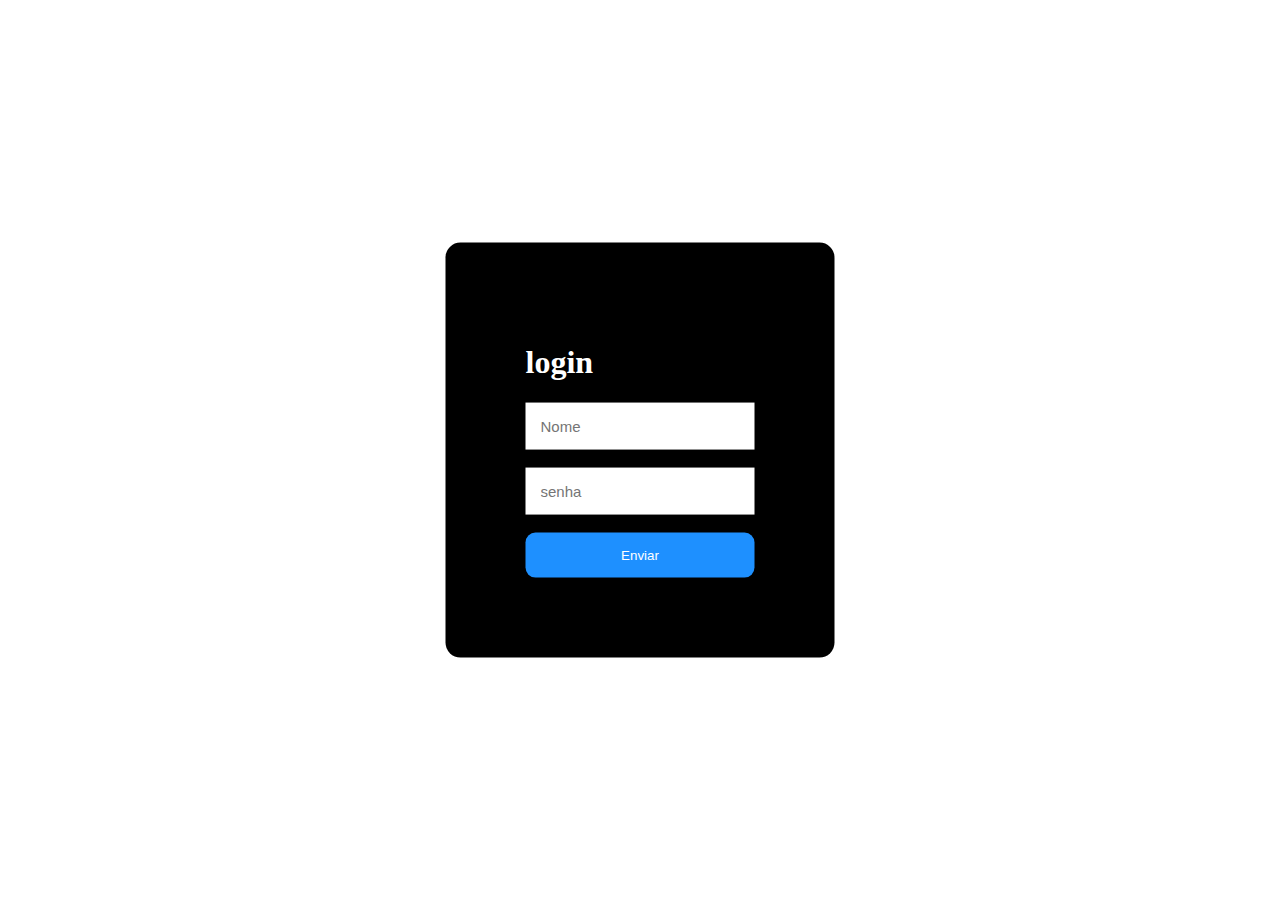
==== telalogin.html @ c5f9ee8d "Add files via upload" ====
<!DOCTYPE html>

<html>

<head>
	<meta charset="utf-8">
	<meta name="viewport" content="width=device-width, initial-scale=1">

	<title>telalogin</title>

	<style>
		body{
			font-family: roboto;

		}
		div {
			background-color: #000000;
			position: absolute;
			top: 50%;
			left: 50%;
			transform: translate(-50%, -50%);
			padding: 80px;
			border-radius: 15px;
			color: white;
		}

		input {
			padding: 15px;
			border: none;
			outline: none;
			font-size: 15px;
		}

		button {
			background-color: dodgerblue;
			border: none;
			padding: 15px;
			width: 100%;
			border-radius: 10px;
			color: white;
			
		}
	</style>


	<link rel="stylesheet" type="text/CSS" href="login.CSS">

	<div>


	<div>

		<h1>login</h1>
		<input type="text" name="textologin" placeholder="Nome">
		<br> <br>
		<input type="password" name="senha" placeholder="senha">
		<br> <br>
		<button>Enviar</button>
	</div>





	





</head>

<body>

</body>

</html>
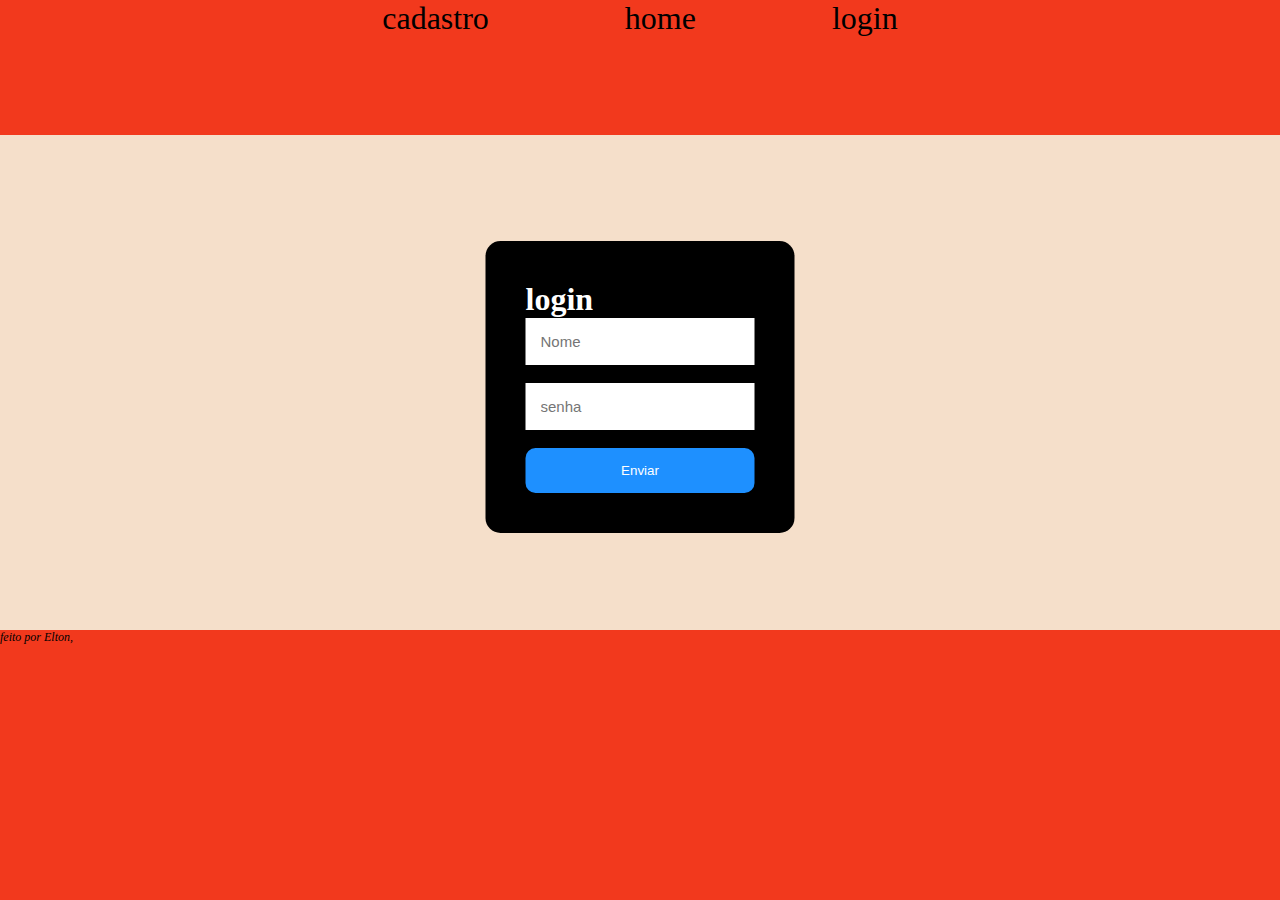
==== commit a0d9ae71: "Add files via upload" ====
--- a/telalogin.html
+++ b/telalogin.html
@@ -5,6 +5,7 @@
 <head>
 	<meta charset="utf-8">
 	<meta name="viewport" content="width=device-width, initial-scale=1">
+	<link rel="stylesheet" type="text/css" href="login.css">
 
 	<title>telalogin</title>
 
@@ -13,16 +14,7 @@
 			font-family: roboto;
 
 		}
-		div {
-			background-color: #000000;
-			position: absolute;
-			top: 50%;
-			left: 50%;
-			transform: translate(-50%, -50%);
-			padding: 80px;
-			border-radius: 15px;
-			color: white;
-		}
+		
 
 		input {
 			padding: 15px;
@@ -48,7 +40,7 @@
 	<div>
 
 
-	<div>
+	<div id="login">
 
 		<h1>login</h1>
 		<input type="text" name="textologin" placeholder="Nome">
@@ -57,6 +49,30 @@
 		<br> <br>
 		<button>Enviar</button>
 	</div>
+
+
+
+		<div id ="menu">
+		<a href="index.html" id="menucadastro" class="linkmenu"> cadastro </a> 
+
+		<a href="index.html" id="menuhome" class="linkmenu"> home </a> 
+
+		<a href="telalogin.html" id="menulogin" class="linkmenu"> login
+		</a>
+
+	</div>
+
+
+	<div id="corpo">
+	</div>
+
+	
+
+
+<div id="rodape">
+	<p class="textorodape" >  feito por Elton, </p>
+	
+</div>
 
 
 
--- a/login.css
+++ b/login.css
@@ -0,0 +1,70 @@
+* {
+	padding: 0;
+	margin: 0;
+}
+
+#menu {
+	text-align: center;
+	background-color:#F2391D;
+	width: 100%;
+	height: 15%;
+	position: absolute;
+}
+
+
+
+.linkmenu {
+	margin: 5%;
+	text-decoration: none;
+	font-size: 32px;
+	color: #000000;
+    
+
+}
+
+a:hover {
+	background-color:#000000;
+}
+
+
+#rodape {
+  width:100%;
+  height:30%;
+  bottom: 0;
+  position: absolute;
+  background-color: #F2391D;
+
+
+  
+
+
+}
+
+#login {
+			background-color: #000000;
+			position: absolute;
+			top: 43%;
+			left: 50%;
+			transform: translate(-50%, -50%);
+			padding: 40px;
+			border-radius: 15px;
+			color: white;
+		}
+
+BODY {
+	background-color: #F5DFCA;
+}
+
+.textorodape {
+    font-family: 'Roboto';
+    src: url('Roboto-ThinItalic-webfont.eot');
+    src: url('Roboto-ThinItalic-webfont.eot?#iefix') format('embedded-opentype'),
+         url('Roboto-ThinItalic-webfont.woff') format('woff'),
+         url('Roboto-ThinItalic-webfont.ttf') format('truetype'),
+         url('Roboto-ThinItalic-webfont.svg#RobotoThinItalic') format('svg'); under the Apache Software License. 
+    font-weight: 200;
+    font-style: italic;
+    font-size: 12px;
+
+}
+
